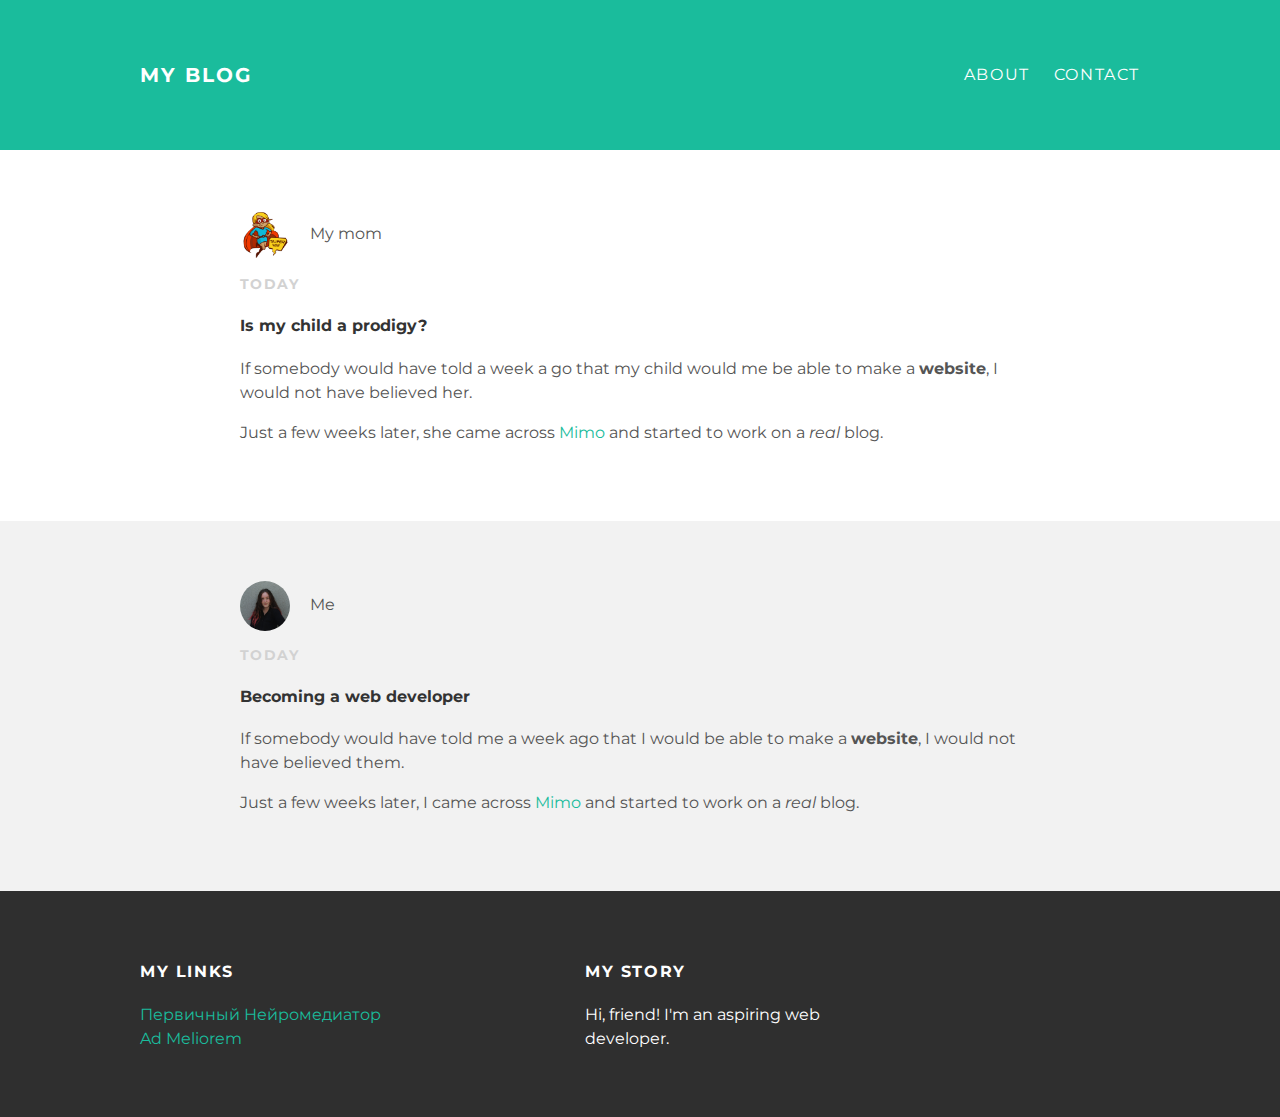
==== index.html @ ce23384c "Add files via upload" ====
<!DOCTYPE html>
<html>
  <head>
    <title>My blog</title>
    <link rel="stylesheet" type="text/css" href="style.css">
  </head>
  <body>

    <div id="header">
      <div class="container">

        <a id="header-title" href="index.html">My blog</a>

        <ul id="header-nav">
          <li><a href="about.html">About</a></li>
          <li><a href="mailto:headintheclouds@bk.ru">Contact</a></li>
        </ul>

      </div>
    </div>

  <div id="content">
    <div class="post-container">
     <div class="post">
        <div class="post-author">
          <img src="mom.png">
          <span>My mom</span>
        </div>
        <p class="post-date">Today</p>
        <h4 class="post-title">Is my child a prodigy?</h4>
        <div class="post-content">
          <p>If somebody would have told a week a go that my child would me be able to make a <strong>website</strong>, I would not have believed her.</p>
          <p>Just a few weeks later, she came across <a href="https://getmimo.com">Mimo</a> and started to work on a <em>real</em> blog.</p>
        </div>
      </div>
    </div>
      <div class="post-container">
        <div class="post">
          <div class="post-author">
            <img src="me.jpeg">
            <span>Me</span>
          </div>
          <p class="post-date">Today</p>
          <h4 class="post-title">Becoming a web developer</h4>
          <div class="post-content">
            <p>If somebody would have told me a week ago that I would be able to make a <strong>website</strong>, I would not have believed them.</p>
            <p>Just a few weeks later, I came across <a href="https://getmimo.com">Mimo</a> and started to work  on a <em>real</em> blog.</p>
          </div>
        </div>
      </div>
    </div>

    <div id="footer">
      <div class="container">

        <div class="column">
          <h4>My links</h4>
          <p>
            <a href="https://vk.com/honey.admeliorem">Первичный Нейромедиатор</a><br>
            <a href="https://vk.com/mmmmmmmmeow">Ad Meliorem</a>
          </p>
        </div>

        <div class="column">
          <h4>My story</h4>
          <p>Hi, friend! I'm an aspiring web developer.</p>
        </div>

        </div>
        </div>

  </body>
</html>
---- style.css ----
@import url(https://fonts.googleapis.com/css?family=Montserrat:400,700);

body {
  color: #555;
  margin: 0;

  font-family: 'Montserrat', sans-serif;
}


#header {
  background-color: #1abc9c;
  height: 150px;
  line-height: 150px;
}

#header a {
  color: white;
  text-decoration: none;

  text-transform: uppercase;
  letter-spacing: 0.1em;
}

#header a:hover {
  color: #222;
}

#header-title {
  display: block;
  float: left;

  font-size: 20px;
  font-weight: bold;
}

#header-nav{
  display: block;
  float: right;
  margin-top: 0;
}

#header-nav li {
  display: inline;
  padding-left: 20px;
}


.container {
  max-width: 1000px;
  margin: 0 auto;
}


#footer {
  background-color: #2f2f2f;
  padding: 50px 0;
}

#footer h4 {
  color: white;
  text-transform: uppercase;
  letter-spacing: 0.1em;
}

#footer p {
  color: white;
}

.column {
  max-width: 300px;
  display: inline-block;
  vertical-align: top;
  padding: 0 200px 0 0;
}

a {
  color: #1abc9c;
  text-decoration: none;
}

a:hover {
  color: #F6A623;
}

.post, .about {
  max-width: 800px;
  margin: 0 auto;
  padding: 60px 0;
}

.post-author img {
  width: 50px;
  height: 50px;
  vertical-align: middle;
  border-radius: 50%;
}

.post-author span {
  margin-left: 16px;
}

.post-date {
  color: #D2D2D2;

  font-size: 14px;
  font-weight: bold;

  text-transform: uppercase;
  letter-spacing: 0.1em;
}

h1, h2, h3, h4 {
  color: #333;
}

p {
  line-height: 1.5;
}

#meAboutPhoto {
  width: 250px;
  height: 250px;
  border-radius: 50%;
}

.about {
text-align: center;
}

.post-container:nth-child(even) {
  background-color: #f2f2f2;
}
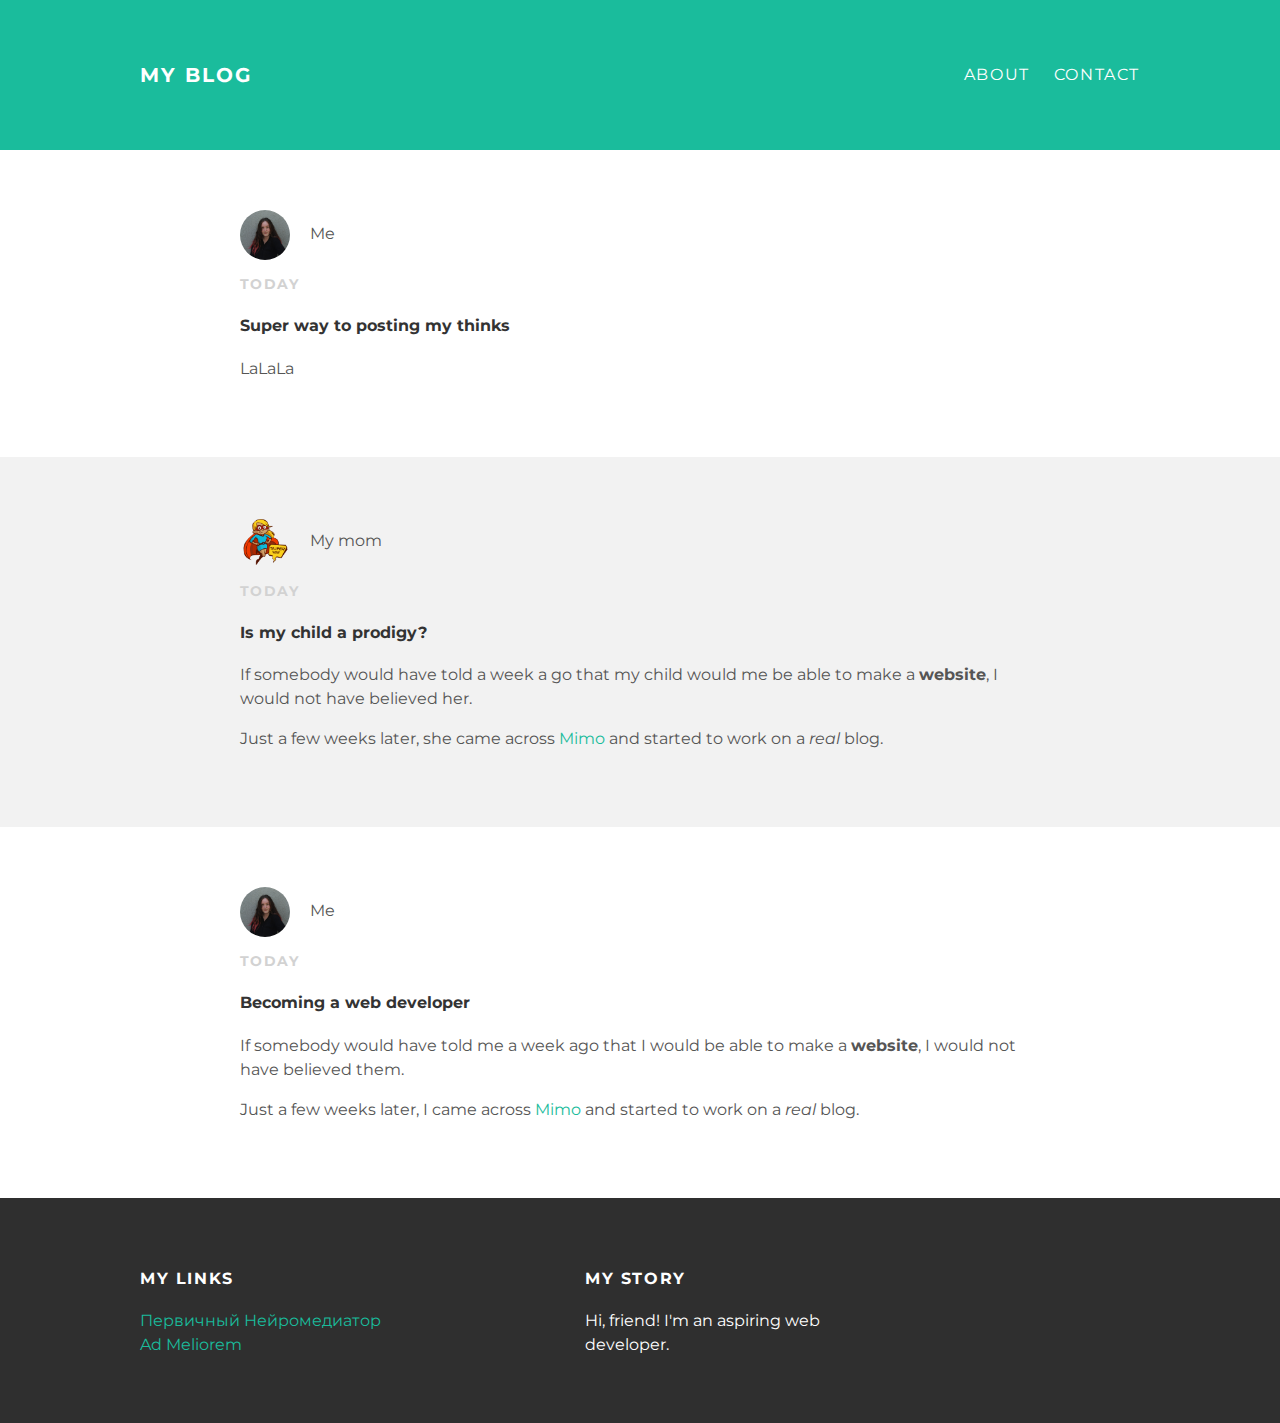
==== commit 927d0410: "Update index.html" ====
--- a/index.html
+++ b/index.html
@@ -20,6 +20,19 @@
     </div>
 
   <div id="content">
+     <div class="post-container">
+        <div class="post">
+          <div class="post-author">
+            <img src="me.jpeg">
+            <span>Me</span>
+          </div>
+          <p class="post-date">Today</p>
+          <h4 class="post-title">Super way to posting my thinks</h4>
+          <div class="post-content">
+            <p>LaLaLa</p>
+          </div>
+        </div>
+      </div>
     <div class="post-container">
      <div class="post">
         <div class="post-author">
